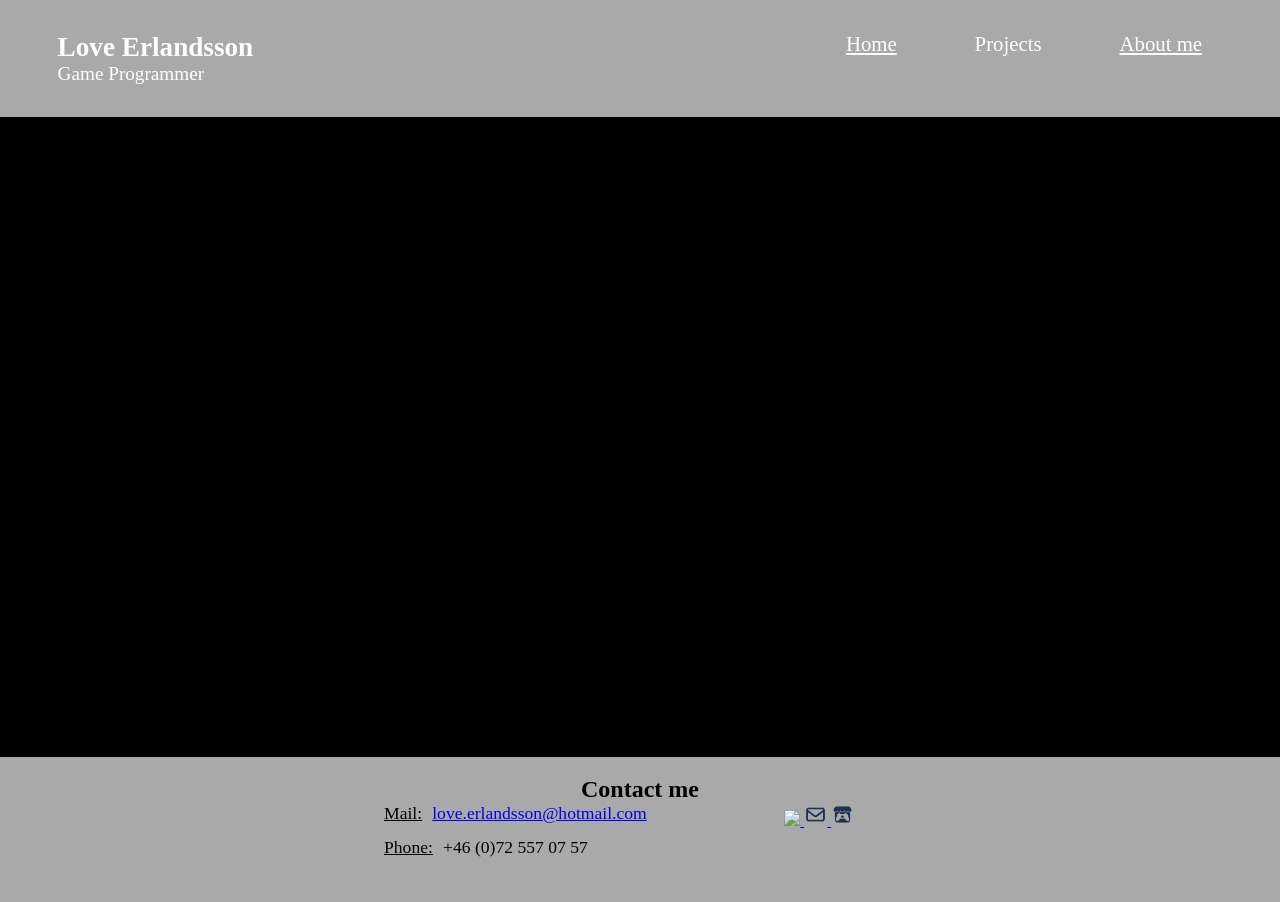
==== aboutMe.html @ 4552fbc5 "Header links and created about me page" ====
<!DOCTYPE html>
<html lang="en">
<head>
    <meta charset="UTF-8">
    <meta name="viewport" content="width=device-width, initial-scale=1.0">
    <title>Love Erlandsson - About Me</title>
    <link rel="stylesheet" href="css/style.css">
</head>
<body>
    <nav class="header"></nav>

    <div class="bigBoi"></div>

    <footer class="footer"></footer>
</body>
<script src="js/headerFooter.js"></script>
</html>
---- css/style.css ----
* {
    margin: 0;
    padding: 0;
    box-sizing: border-box;
}


body{
    background-color: black;
}


.flex{
    display: flex;
}


.header{
    display: flex;
    justify-content: space-between;
    background-color: darkgray;
    padding-top: 2.5%;
    padding-bottom: 2.5%;
}

.titleWrapper{
    margin-left: 4.5%;
}

.myName{
    color: white;
    font-size: 1.7em;
}

.myTitle{
    color: white;
    font-size: 1.2em;
}

.navBar{
    display: flex;
    justify-content:space-evenly;
    width: 40%;
}

.navText{
    color: white;
    font-size: 1.3em;
}


.bigBoi{
    margin-top: 50%;
    background-color: chartreuse;
}


.footer{
    background-color: darkgray;
    padding-top: 1.5%;
    padding-bottom: 2.5%;
    text-align: center;
}

.footerContactWrapper{
    margin: 0 auto;
    width: 40%;
    display: flex;
    justify-content: space-between;
}

.contactInfo{
    text-decoration: underline;
    font-size: 1.1em;
    margin-bottom: 5%;
    margin-right: 4%;
}

.infoText{
    font-size: 1.1em;
}

.contactLinks{
    width: 30%;
    justify-content: space-evenly;
}

.linkIcon{
    width: 15%;
}
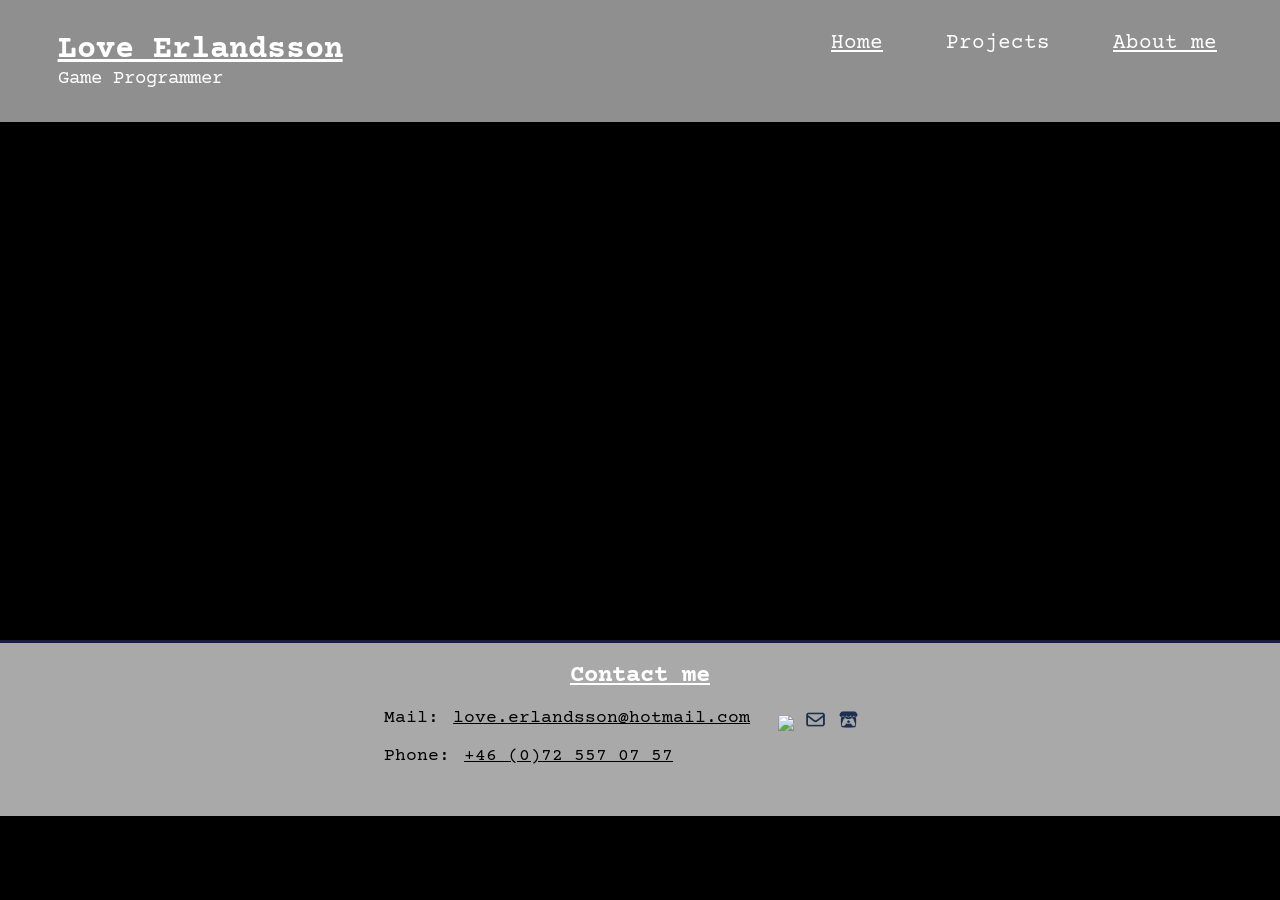
==== commit 6c89d18e: "Projects wip" ====
--- a/aboutMe.html
+++ b/aboutMe.html
@@ -7,11 +7,11 @@
     <link rel="stylesheet" href="css/style.css">
 </head>
 <body>
-    <nav class="header"></nav>
+    <nav id="header"></nav>
 
     <div class="bigBoi"></div>
 
-    <footer class="footer"></footer>
+    <footer id="footer"></footer>
 </body>
 <script src="js/headerFooter.js"></script>
 </html>
--- a/css/style.css
+++ b/css/style.css
@@ -7,8 +7,23 @@
 }
 
 
+/*-- Fonts --*/
+@font-face {
+    font-family: courierPrime;
+    src: url(../Assets/Fonts/CourierPrime/CourierPrime-Regular.ttf);
+}
+
+@font-face {
+    font-family: courierPrime;
+    src: url(../Assets/Fonts/CourierPrime/CourierPrime-Bold.ttf);
+    font-weight: bold;
+}
+
+
 body{
     background-color: black;
+    font-family: 'courierPrime', 'Timer New Roman';
+    color: white;
 }
 
 
@@ -16,13 +31,36 @@
     display: flex;
 }
 
+.noDecor{
+    text-decoration: none;
+}
 
-.header{
+.fullScreen{
+    position: absolute;
+    right: 0;
+    bottom: 0;
+    width: 100vW;
+    height: 100vh;
+}
+
+.underline{
+    text-decoration: underline;
+}
+
+
+/*-- HEADER --*/
+#header{
     display: flex;
+    position: fixed;
+    top: 0%;
+    width: 100%;
     justify-content: space-between;
-    background-color: darkgray;
+    background-color: rgba(169, 169, 169, 0.85);
     padding-top: 2.5%;
     padding-bottom: 2.5%;
+    transition: 0.4s;
+    border-bottom-color: rgba(2, 3, 53, 0.85);
+    z-index: 5;
 }
 
 .titleWrapper{
@@ -31,7 +69,8 @@
 
 .myName{
     color: white;
-    font-size: 1.7em;
+    font-size: 2em;
+    text-decoration: underline;
 }
 
 .myTitle{
@@ -51,35 +90,89 @@
 }
 
 
+/*-- content --*/
+.introductionBody{
+    padding-bottom: 100vh;
+}
+
+#teaserVideo{
+    z-index: -1;
+}
+
+.introductionWrapper{
+    position: absolute;
+    top: 35vh;
+    left: 15vW;
+    width: 25vw;
+    background-color: rgba(41, 35, 35, 0.781);
+    padding: 1%;
+    border-radius: 1.5rem;
+}
+
+.aboutHeader{
+    margin-left: 2%;
+    margin-bottom: 2%;
+    text-decoration: underline;
+}
+
+.aboutText{
+    font-size: 1.1em;
+}
+
+.sectionHeader{
+    text-decoration: underline;
+}
+
+.projectsBody{
+    margin-top: 8vh;
+    text-align: center;
+}
+
+.project{
+    background-color: blueviolet;
+    width: 50%;
+    margin: 0 auto;
+    margin-top: 5vh;
+    display: flex;
+    justify-content: space-between;
+}
+
+
 .bigBoi{
     margin-top: 50%;
     background-color: chartreuse;
 }
 
 
-.footer{
+/*-- footer --*/
+#footer{
     background-color: darkgray;
     padding-top: 1.5%;
     padding-bottom: 2.5%;
     text-align: center;
+    border-top-style: solid;
+    border-top-color:rgba(2, 3, 53, 0.85);
 }
 
 .footerContactWrapper{
     margin: 0 auto;
+    margin-top: 1.5%;
     width: 40%;
     display: flex;
     justify-content: space-between;
 }
 
 .contactInfo{
-    text-decoration: underline;
     font-size: 1.1em;
     margin-bottom: 5%;
     margin-right: 4%;
+    color: black;
 }
 
 .infoText{
     font-size: 1.1em;
+    color: black;
+    text-decoration: underline;
 }
 
 .contactLinks{
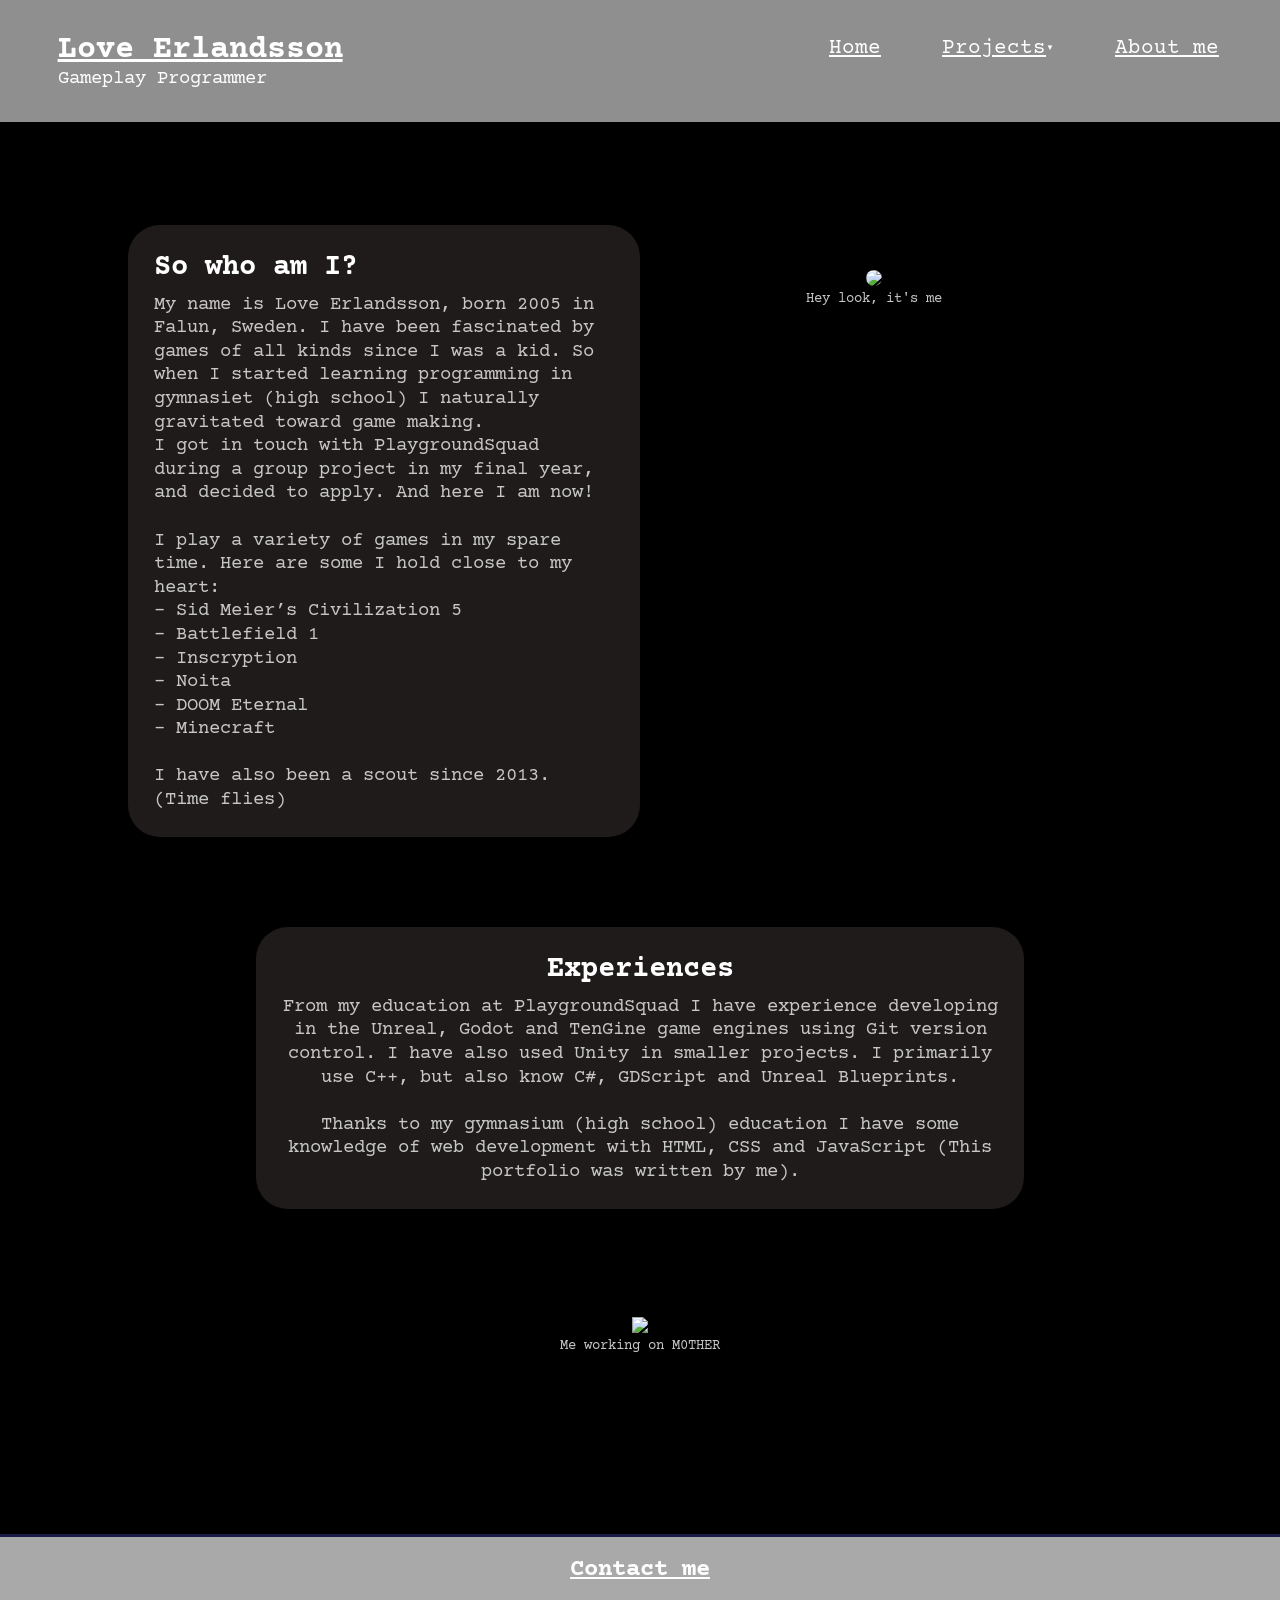
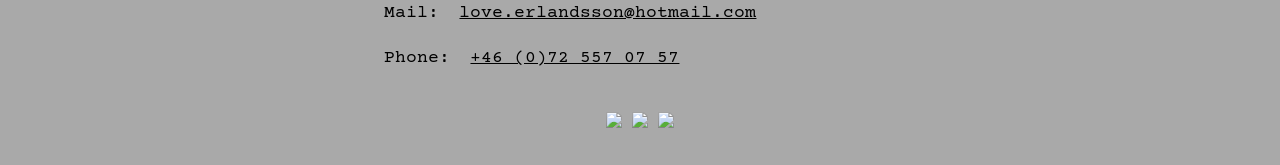
==== commit 2843b26a: "Actual mobile support for home page" ====
--- a/aboutMe.html
+++ b/aboutMe.html
@@ -9,7 +9,42 @@
 <body>
     <nav id="header"></nav>
 
-    <div class="bigBoi"></div>
+    <div class="flex" style="margin-top: 25vh;">
+        <div class="aboutMeBox">
+            <h1 class="sectionHeader">So who am I?</h1>
+            <p class="bodyText">
+                My name is Love Erlandsson, born 2005 in Falun, Sweden. I have been fascinated by games of all kinds since I was a kid.
+                So when I started learning programming in gymnasiet (high school) I naturally gravitated toward game making.<br>
+                I got in touch with PlaygroundSquad during a group project in my final year, and decided to apply. And here I am now!<br><br>
+                I play a variety of games in my spare time. Here are some I hold close to my heart:<br>
+                - Sid Meier’s Civilization 5<br>
+                - Battlefield 1<br>
+                - Inscryption<br>
+                - Noita<br>
+                - DOOM Eternal<br>
+                - Minecraft<br><br>
+                I have also been a scout since 2013. (Time flies)
+            </p>
+        </div>
+        <div class="meImageWrapper">
+            <img class="meImage" src="Assets/Images/Me/Me.jpeg">
+            <p class="imageText">Hey look, it's me</p>
+        </div>
+    </div>
+
+    <div class="experienceBox">
+        <h1 class="sectionHeader">Experiences</h1>
+        <p class="bodyText">
+            From my education at PlaygroundSquad I have experience developing in the Unreal, Godot and TenGine game engines using Git version control.
+            I have also used Unity in smaller projects. I primarily use C++, but also know C#, GDScript and Unreal Blueprints.<br><br>
+            Thanks to my gymnasium (high school) education I have some knowledge of web development with HTML, CSS and JavaScript (This portfolio was written by me).
+        </p>
+    </div>
+
+    <div class="bottomImageWrapper">
+        <img class="bottomImage" src="Assets/Images/Me/HardAtWork.jpg">
+        <p class="imageText">Me working on M0THER</p>
+    </div>
 
     <footer id="footer"></footer>
 </body>
--- a/css/style.css
+++ b/css/style.css
@@ -26,9 +26,21 @@
     color: white;
 }
 
+a{
+    transition: 0.4s;
+}
+
 
 .flex{
     display: flex;
+}
+
+.flexOnWide{
+    display: flex;
+
+    @media (max-width: 900px) {
+        display: inherit;
+    }
 }
 
 .noDecor{
@@ -47,13 +59,17 @@
     text-decoration: underline;
 }
 
+.absolute{
+    position: absolute;
+}
+
 
 /*-- HEADER --*/
 #header{
     display: flex;
     position: fixed;
     top: 0%;
-    width: 100%;
+    width: 100vw;
     justify-content: space-between;
     background-color: rgba(169, 169, 169, 0.85);
     padding-top: 2.5%;
@@ -61,42 +77,115 @@
     transition: 0.4s;
     border-bottom-color: rgba(2, 3, 53, 0.85);
     z-index: 5;
+
+    @media (max-width: 700px) {
+        justify-content: space-evenly;
+        display: inherit;
+    }
 }
 
 .titleWrapper{
     margin-left: 4.5%;
+
+    @media (max-width: 700px) {
+        text-align: center;
+    }
 }
 
 .myName{
     color: white;
     font-size: 2em;
     text-decoration: underline;
+
+    @media (max-width: 700px) {
+        font-size: 1.5em;
+    }
 }
 
 .myTitle{
     color: white;
     font-size: 1.2em;
+
+    @media (max-width: 700px) {
+        font-size: 1em;
+    }
 }
 
 .navBar{
     display: flex;
     justify-content:space-evenly;
     width: 40%;
-}
-
-.navText{
+    margin-top: 0.4%;
+
+    @media (max-width: 700px) {
+        width: 100%;
+        margin-top: 1vh;
+    }
+}
+
+.navText, .projectsButton{
     color: white;
     font-size: 1.3em;
-}
-
-
-/*-- content --*/
+
+    @media (max-width: 700px) {
+        font-size: 1em;
+    }
+}
+
+.projectsButton{
+    text-decoration: underline;
+    cursor: pointer;
+}
+
+.relativeCentered{
+    position: relative;
+    transform: translateX(-40%);
+}
+
+#dropdownMenu{
+    background-color: rgb(94, 94, 94);
+    padding: 10%;
+    padding-top: 15%;
+    position: absolute;
+    width: fit-content;
+    height: fit-content;
+    text-align: center;
+    border: solid black 0.1vw;
+    border-radius: 1rem;
+    display: none;
+}
+
+.dropdownElement{
+    margin-bottom: 6%;
+}
+
+.dropdownText{
+    text-decoration: none;
+    color: white;
+    font-size: 1.25em;
+}
+
+.navText:hover, .projectsButton:hover, .dropdownText:hover{
+    color: rgb(187, 255, 124);
+}
+
+
+/*-- Introduction --*/
 .introductionBody{
-    padding-bottom: 100vh;
+    padding-bottom: 85vh;
 }
 
 #teaserVideo{
+    position: absolute;
+    top: -10vh;
     z-index: -1;
+    filter: blur(2.5px) brightness(92%);
+    width: 100vw;
+    height: 110vh;
+
+    @media (max-width: 700px) {
+        top: -25vh;
+    }
 }
 
 .introductionWrapper{
@@ -107,6 +196,14 @@
     background-color: rgba(41, 35, 35, 0.781);
     padding: 1%;
     border-radius: 1.5rem;
+
+    @media screen and (max-width: 1400px) {
+        width: 70vw;
+    }
+
+    @media screen and (max-width: 600px) {
+        top: 15vh;
+    }
 }
 
 .aboutHeader{
@@ -117,36 +214,308 @@
 
 .aboutText{
     font-size: 1.1em;
-}
-
-.sectionHeader{
-    text-decoration: underline;
-}
-
+
+    @media (max-width: 700px) {
+        font-size: 0.97em;
+    }
+}
+
+
+/*-- Front page projects --*/
 .projectsBody{
+    margin: 0 auto;
     margin-top: 8vh;
     text-align: center;
+    width: 70vw;
+
+    @media (max-width: 600px) {
+        margin-top: -10vh;
+    }
 }
 
 .project{
-    background-color: blueviolet;
-    width: 50%;
     margin: 0 auto;
     margin-top: 5vh;
-    display: flex;
+    padding: 2%;
     justify-content: space-between;
+    width: 40%;
+    border: solid rgb(169, 169, 169) 0.1vw;
+    border-radius: 2rem;
+    background-color:rgba(41, 35, 35);
+    transition: 0.4s;
+    cursor: pointer;
+
+    @media (max-width: 900px) {
+        width: 100%;
+    }
+}
+
+.project:hover{
+    padding: 1% 1% 2%;
+}
+
+.projectThumbnail{
+    border-radius: 1rem;
+    width: 100%;
+    max-height: 28vh;
+    transition: 0.4s;
+}
+
+.projectInfoSection{
+    margin: auto;
+    margin-top: 5%;
+    width: 80%;
+}
+
+.subTitle{
+    color: lightgray;
+    font-size: 0.85em;
+}
+
+.projectHeader{
+    font-size: 1.8em;
+    text-decoration: underline;
+    transition: 0.4s;
+
+    @media (max-width: 700px) {
+        font-size: 1.6em;
+    }
+}
+
+.projectTags{
+    color: lightgray;
+    font-size: 0.8em;
+    margin-bottom: 1vh;
+}
+
+.aboutProject{
+    margin-top: 1%;
 }
 
 
 .bigBoi{
     margin-top: 50%;
-    background-color: chartreuse;
+}
+
+
+/*-- Project face --*/
+.projectFaceImage{
+    width: 100%;
+    filter: blur(4px) brightness(85%);
+    z-index: -1;
+
+    @media (max-width: 1200px) {
+        height: 100vh;
+    }
+}
+
+.projectFaceHeader, .projectShortBox, .projectSummaryBox{
+    position: absolute;
+    z-index: 1;
+}
+
+.projectFaceHeader{
+    top: 30vh;
+    left: 50%;
+    transform: translateX(-50%);
+    text-align: center;
+
+    @media (max-width: 1400px) {
+        top: 20vh;
+    }
+}
+
+.projectSubtitle{
+    color:rgb(199, 199, 199);
+}
+
+.projectShortBox, .projectSummaryBox, .projectSection, .aboutMeBox, .experienceBox{
+    padding: 2%;
+    background-color: rgb(41, 35, 35, 0.781);
+    border-radius: 2rem;
+}
+
+.projectShortBox, .projectSummaryBox{
+    top: 50vh;
+
+    @media (max-width: 1400px) {
+        top: 30vh;
+    }
+}
+
+.projectShortBox{
+    left: 10vw;
+    white-space: nowrap;
+
+    @media (max-width: 1200px) {
+        left: 50%;
+        transform: translateX(-50%);
+    }
+}
+
+.projectSummaryBox{
+    left: 60vw;
+    max-width: 30vw;
+
+    @media (max-width: 1200px) {
+        left: 50%;
+        transform: translateX(-50%);
+        top: 60vh;
+        width: 80vw;
+        max-width: 100%;
+    }
+}
+
+.projectShortText{
+    font-size: 1.2em;
+    line-height: 1.4em;
+}
+
+.projectLinkWrapper{
+    display: flex;
+    margin-top: 1.5vh;
+}
+
+.projectLink{
+    text-decoration: none;
+    margin-left: 0.5vw;
+}
+
+.projectLink:first-of-type{
+    margin-left: 5vw;
+}
+
+.projectLinkIcon{
+    max-width: 2vw;
+}
+
+
+/*-- Project body --*/
+.projectMainBody{
+    margin-top: 5vh;
+}
+
+.projectSection{
+    padding: 0%;
+    margin: 0 auto;
+    margin-top: 9vh;
+    width: 80vw;
+}
+
+.sectionColumn, .sectionColumnImages{
+    width: 50%;
+    padding: 3%;
+}
+
+.sectionRowBorder{
+    display: flex;
+}
+
+.sectionRowBorder::before{
+    content: "";
+    position: absolute;
+    width: 70vw;
+    left: 50%;
+    transform: translateX(-50%);
+    border-top: solid rgb(187, 255, 124) 1px;
+}
+
+.sectionHeader{
+    font-size: 1.8em;
+    margin-bottom: 1vh;
+}
+
+.bodyText{
+    font-size: 1.18em;
+    color: rgb(199, 199, 199);
+    line-height: 1.25em;;
+}
+
+.imageWrapper, .rowImageWrapper{
+    justify-content: center;
+    text-align: center;
+}
+
+.rowImageWrapper{
+    padding-left: 0.5%;
+}
+
+.rowImageWrapper:first-child{
+    padding-left: 0%;
+}
+
+.projectBodyImage, .meImage{
+    max-width: 100%;
+    max-height: 40vh;
+}
+
+.projectTrailer{
+    width: 100%;
+    height: 40vh;
+}
+
+.imageText{
+    font-size: 0.9em;
+    color: rgb(199, 199, 199);
+}
+
+.imageRow{
+    display: flex;
+    justify-content: space-between;
+    padding: 3%;
+}
+
+.fullWidthSection{
+    width: 100%;
+    padding: 3%;
+    text-align: center;
+}
+
+.inlineLink{
+    color: white;
+}
+
+
+/*-- About me --*/
+.aboutMeBox{
+    width: 40vw;
+    margin-left: 10vw;
+}
+
+.meImageWrapper{
+    margin-top: 5vh;
+    margin-left: 13vw;
+    text-align: center;
+}
+
+.meImage{
+    border-radius: 50rem;
+}
+
+.bottomImageWrapper{
+    width: 35vw;
+    margin: 0 auto;
+    margin-bottom: 20vh;
+    margin-top: 12vh;
+    text-align: center;
+}
+
+.experienceBox{
+    width: 60vw;
+    margin: 0 auto;
+    margin-top: 10vh;
+    text-align: center;
+}
+
+.bottomImage{
+    max-width: 100%;
 }
 
 
 /*-- footer --*/
 #footer{
     background-color: darkgray;
+    margin-top: 10vh;
     padding-top: 1.5%;
     padding-bottom: 2.5%;
     text-align: center;
@@ -160,17 +529,39 @@
     width: 40%;
     display: flex;
     justify-content: space-between;
+
+    @media (max-width: 1400px) {
+        display: inherit;
+    }
+
+    @media (max-width: 700px) {
+        width: 90vw;
+    }
+}
+
+.contactTextArea{
+    text-align: center;
+}
+
+.contactTextWrapper{
+    display: flex;
+}
+
+.contactInfo, .infoText{
+    font-size: 1.1em;
+
+    @media (max-width: 500px) {
+        font-size: 0.9em;
+    }
 }
 
 .contactInfo{
-    font-size: 1.1em;
     margin-bottom: 5%;
     margin-right: 4%;
     color: black;
 }
 
 .infoText{
-    font-size: 1.1em;
     color: black;
     text-decoration: underline;
 }
@@ -178,6 +569,16 @@
 .contactLinks{
     width: 30%;
     justify-content: space-evenly;
+
+    @media (max-width: 1400px) {
+        margin: 0 auto;
+        margin-top: 2vh;
+        width: 70%;
+    }
+
+    @media (max-width: 700px) {
+        width: 50%;
+    }
 }
 
 .linkIcon{
